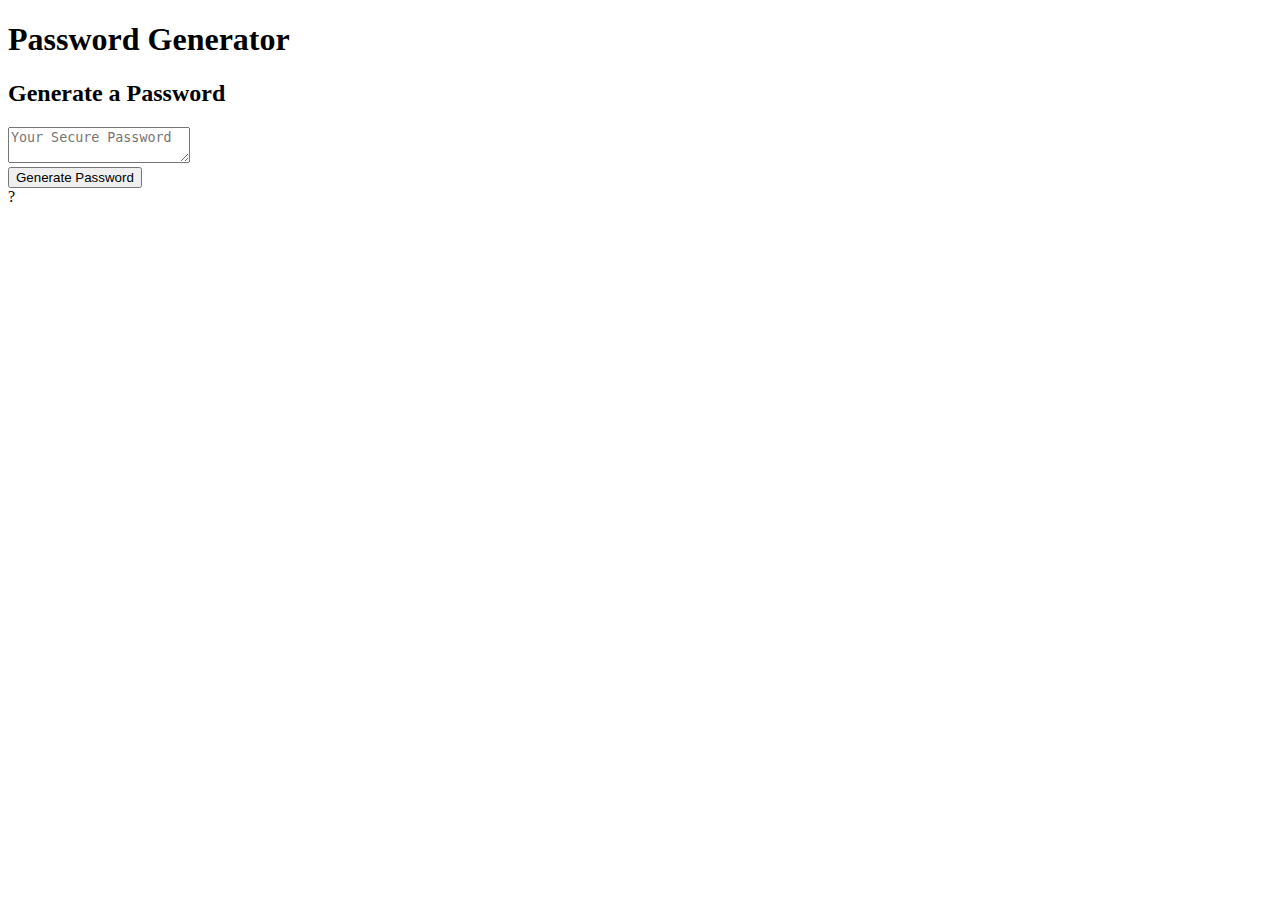
==== index copy.html @ 3a6ba02c "initial commit" ====
<!DOCTYPE html>
<html lang="en">
  <head>
    <meta charset="UTF-8" />
    <meta name="viewport" content="width=device-width, initial-scale=1.0" />
    <meta http-equiv="X-UA-Compatible" content="ie=edge" />
    <title>Password Generator</title>
    <link rel="stylesheet" href="style.css" />
  </head>
  
  <body>
    <div class="wrapper">
      <header>
        <h1>Password Generator</h1>
      </header>
      <div class="card">
        <div class="card-header">
          <h2>Generate a Password</h2>
        </div>
        <div class="card-body">
          <textarea
            readonly
            id="password"
            placeholder="Your Secure Password"
            aria-label="Generated Password"
          ></textarea>
        </div>
        <div class="card-footer">
          <button id="generate" class="btn" >Generate Password</button>
        </div>
      </div>
    </div>
    <script src="script.js"></script>
    
 ?

  </body>
</html>
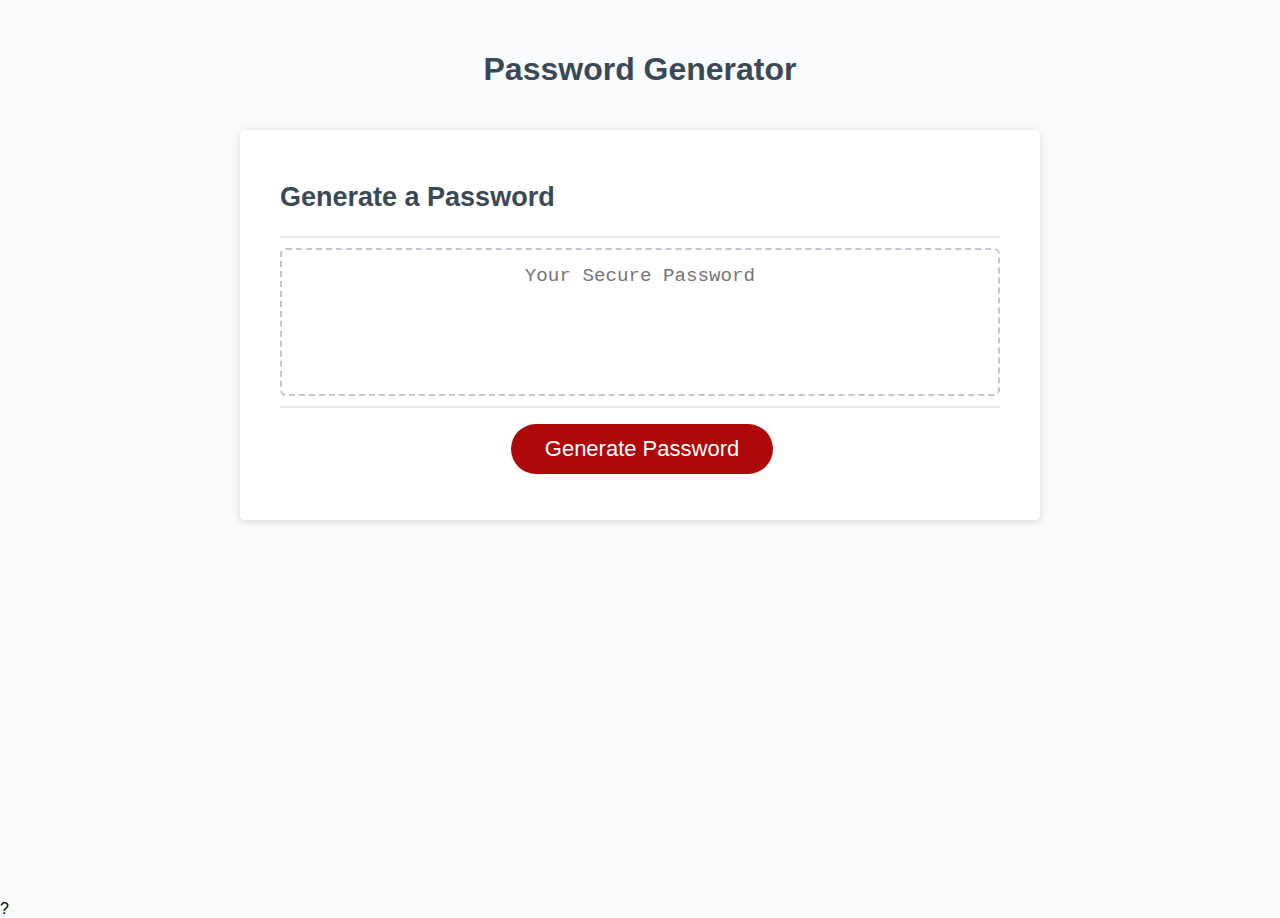
==== commit ea79533f: "second commit" ====
--- a/index copy.html
+++ b/index copy.html
@@ -5,7 +5,7 @@
     <meta name="viewport" content="width=device-width, initial-scale=1.0" />
     <meta http-equiv="X-UA-Compatible" content="ie=edge" />
     <title>Password Generator</title>
-    <link rel="stylesheet" href="style.css" />
+    <link rel="stylesheet" href="style3.css" />
   </head>
   
   <body>
@@ -30,7 +30,7 @@
         </div>
       </div>
     </div>
-    <script src="script.js"></script>
+    <script src="script3.js"></script>
     
  ?
 
--- a/style3.css
+++ b/style3.css
@@ -0,0 +1,137 @@
+*,
+*::before,
+*::after {
+  box-sizing: border-box;
+}
+
+html,
+body,
+.wrapper {
+  height: 100%;
+  margin: 0;
+  padding: 0;
+}
+
+body {
+  font-family: sans-serif;
+  background-color: #f9fbfd;
+}
+
+.wrapper {
+  padding-top: 30px;
+  padding-left: 20px;
+  padding-right: 20px;
+}
+
+header {
+  text-align: center;
+  padding: 20px;
+  padding-top: 0px;
+  color: hsl(206, 17%, 28%);
+}
+
+.card {
+  background-color: hsl(0, 0%, 100%);
+  border-radius: 5px;
+  border-width: 1px;
+  box-shadow: rgba(0, 0, 0, 0.15) 0px 2px 8px 0px;
+  color: hsl(206, 17%, 28%);
+  font-size: 18px;
+  margin: 0 auto;
+  max-width: 800px;
+  padding: 30px 40px;
+}
+
+.card-header::after {
+  content: " ";
+  display: block;
+  width: 100%;
+  background: #e7e9eb;
+  height: 2px;
+}
+
+.card-body {
+  min-height: 100px;
+}
+
+.card-footer {
+  text-align: center;
+}
+
+.card-footer::before {
+  content: " ";
+  display: block;
+  width: 100%;
+  background: #e7e9eb;
+  height: 2px;
+}
+
+.card-footer::after {
+  content: " ";
+  display: block;
+  clear: both;
+}
+
+.btn {
+  border: none;
+  background-color: hsl(360, 91%, 36%);
+  border-radius: 25px;
+  box-shadow: rgba(0, 0, 0, 0.1) 0px 1px 6px 0px rgba(0, 0, 0, 0.2) 0px 1px 1px
+    0px;
+  color: hsl(0, 0%, 100%);
+  display: inline-block;
+  font-size: 22px;
+  line-height: 22px;
+  margin: 16px 16px 16px 20px;
+  padding: 14px 34px;
+  text-align: center;
+  cursor: pointer;
+}
+
+button [disabled]{
+  cursor: default;
+  background: #c0c7cf;
+}
+
+.float-right {
+  float: right;
+}
+
+#password {
+  -webkit-appearance: none;
+  -moz-appearance: none;
+  appearance: none;
+  border: none;
+  display: block;
+  width: 100%;
+  padding-top: 15px;
+  padding-left: 15px;
+  padding-right: 15px;
+  padding-bottom: 85px;
+  font-size: 1.2rem;
+  text-align: center;
+  margin-top: 10px;
+  margin-bottom: 10px;
+  border: 2px dashed #c0c7cf;
+  border-radius: 6px;
+  resize: none;
+  overflow: hidden;
+}
+
+@media (max-width: 690px) {
+  .btn {
+    font-size: 1rem;
+    margin: 16px 0px 0px 0px;
+    padding: 10px 15px;
+  }
+
+  #password {
+    font-size: 1rem;
+  }
+}
+
+@media (max-width: 500px) {
+  .btn {
+    font-size: 0.8rem;
+  }
+}
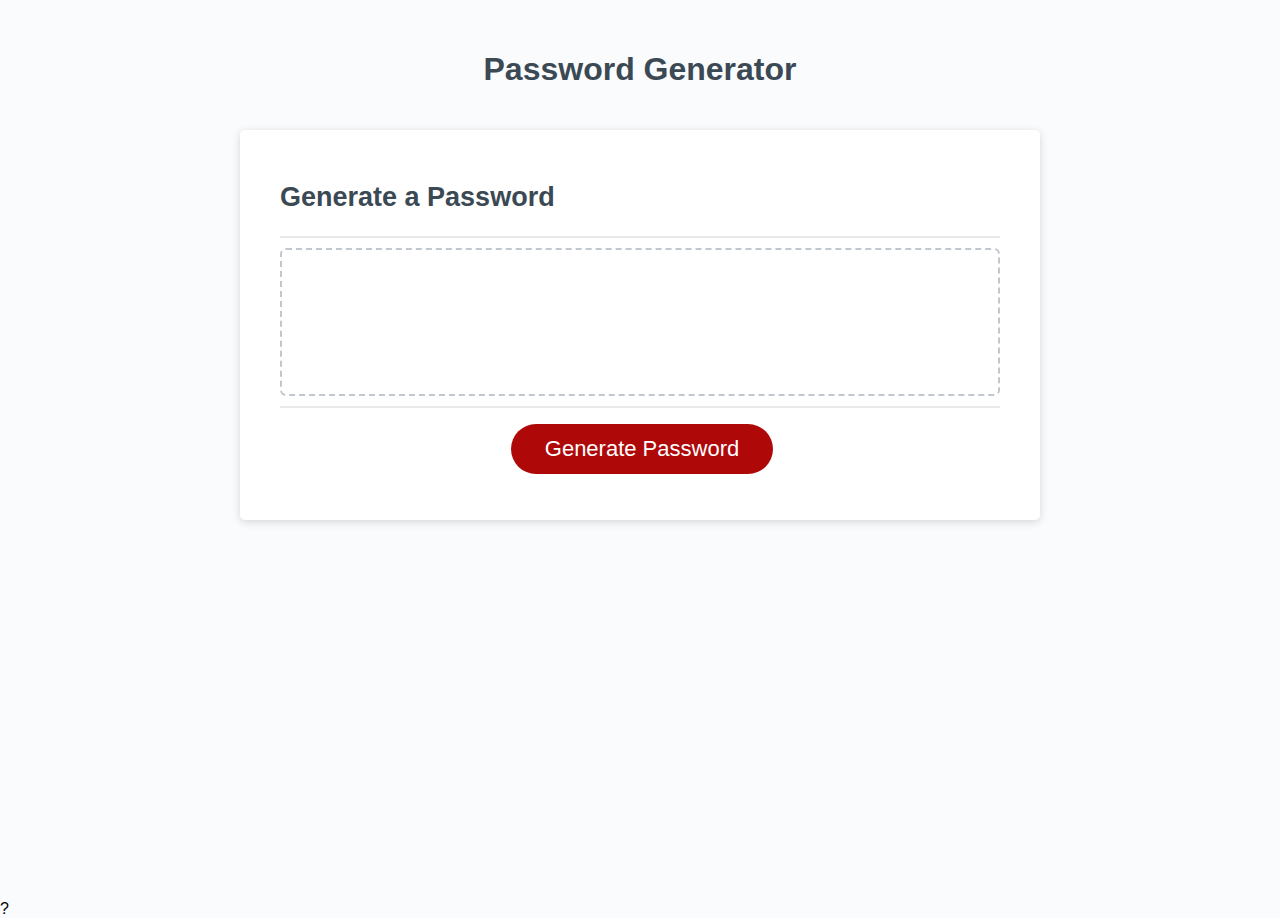
==== commit f06a0eaf: "done for the day" ====
--- a/index copy.html
+++ b/index copy.html
@@ -21,7 +21,7 @@
           <textarea
             readonly
             id="password"
-            placeholder="Your Secure Password"
+            placeholder id=""
             aria-label="Generated Password"
           ></textarea>
         </div>
